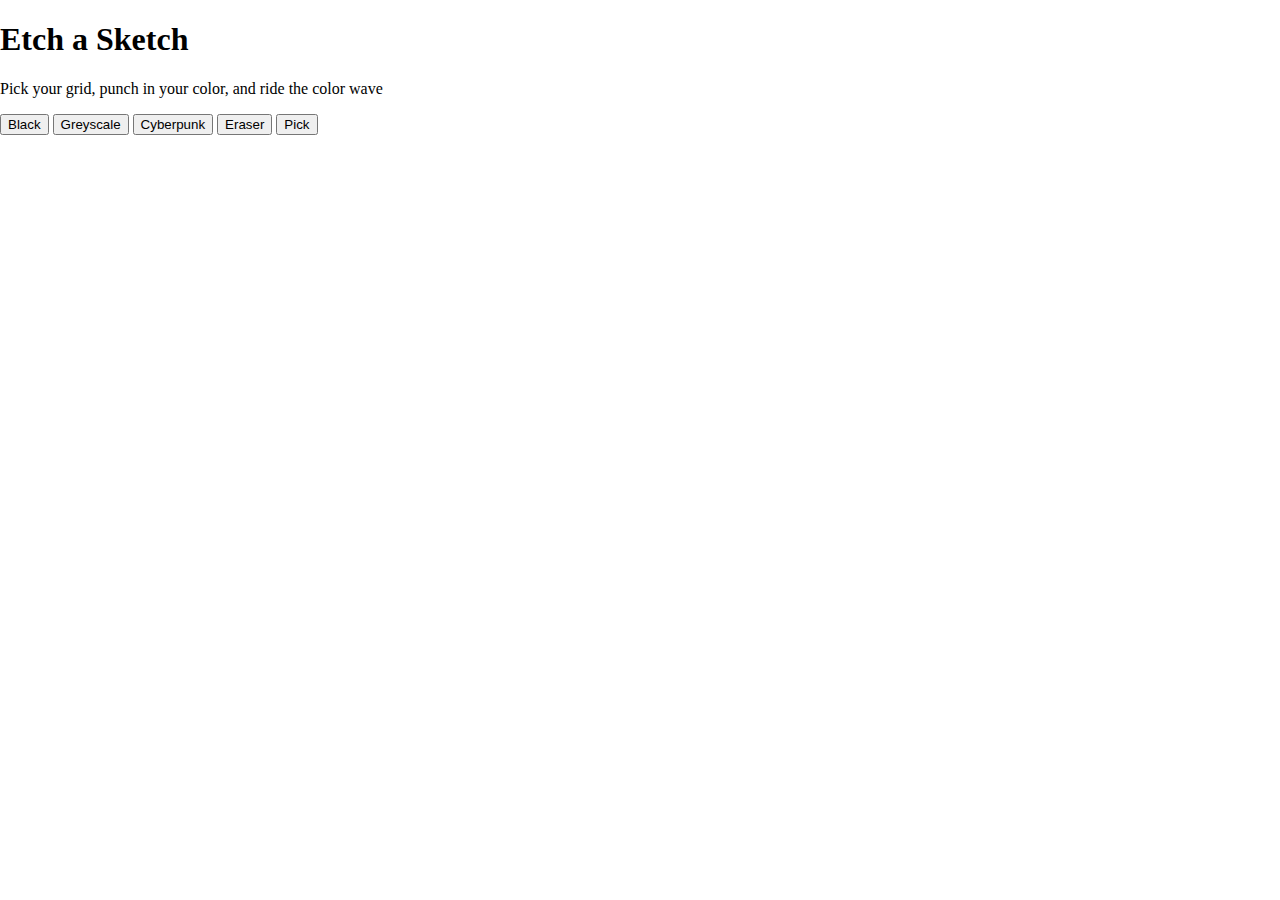
==== index.html @ dc10cc78 "Rename files to proper standard" ====
<!DOCTYPE html>
<html lang="en">
<head>
    <meta charset="UTF-8">
    <meta http-equiv="X-UA-Compatible" content="IE=edge">
    <meta name="viewport" content="width=device-width, initial-scale=1.0">
    <title>Etch a Sketch</title>
    <link rel="stylesheet" href="./style.css">
    <script src="./script.js" defer></script>
</head>
<body>

     <!-- this doc uses BEM (block element modifier) syntax. block 
        (heading), element (heading_right-links), modifier 
        (heading_right-links--red)-->

    <h1 id="app-title">Etch a Sketch</h1>
    <p id="description">Pick your grid, punch in your color, and ride the color wave</p>
    <div id="selectors">
        <button class="selectors_color">Black</button>
        <button class="selectors_color">Greyscale</button>
        <button class="selectors_color">Cyberpunk</button>
        <button class="selectors_color">Eraser</button>
        <button class="selectors_color">Pick</button>
    </div>
    <div id="grid_outer">
        <div id="grid_inner">

        </div>
    </div>

</body>
</html>
---- style.css ----
body,html {
    padding: 0;
    margin: 0;
}

#grid_outer {
    width: 75vw;
    height: 75vw;
    max-width: 600px;
    max-height: 600px;

}
  
#grid_inner {
    display: grid;
    column-gap: 2px;
    row-gap: 2px;
    width: 100%;
    height: 100%;
}
  
@media screen and (min-width: 500px) {
      .wrapper {
          grid-template-columns: 1fr 1fr;
      }
}

@media screen and (min-width: 800px) {
    .wrapper {
        grid-template-columns: 1fr 2fr 2fr 1fr;
    }
}


.cell {
    border: solid black 1px;
}
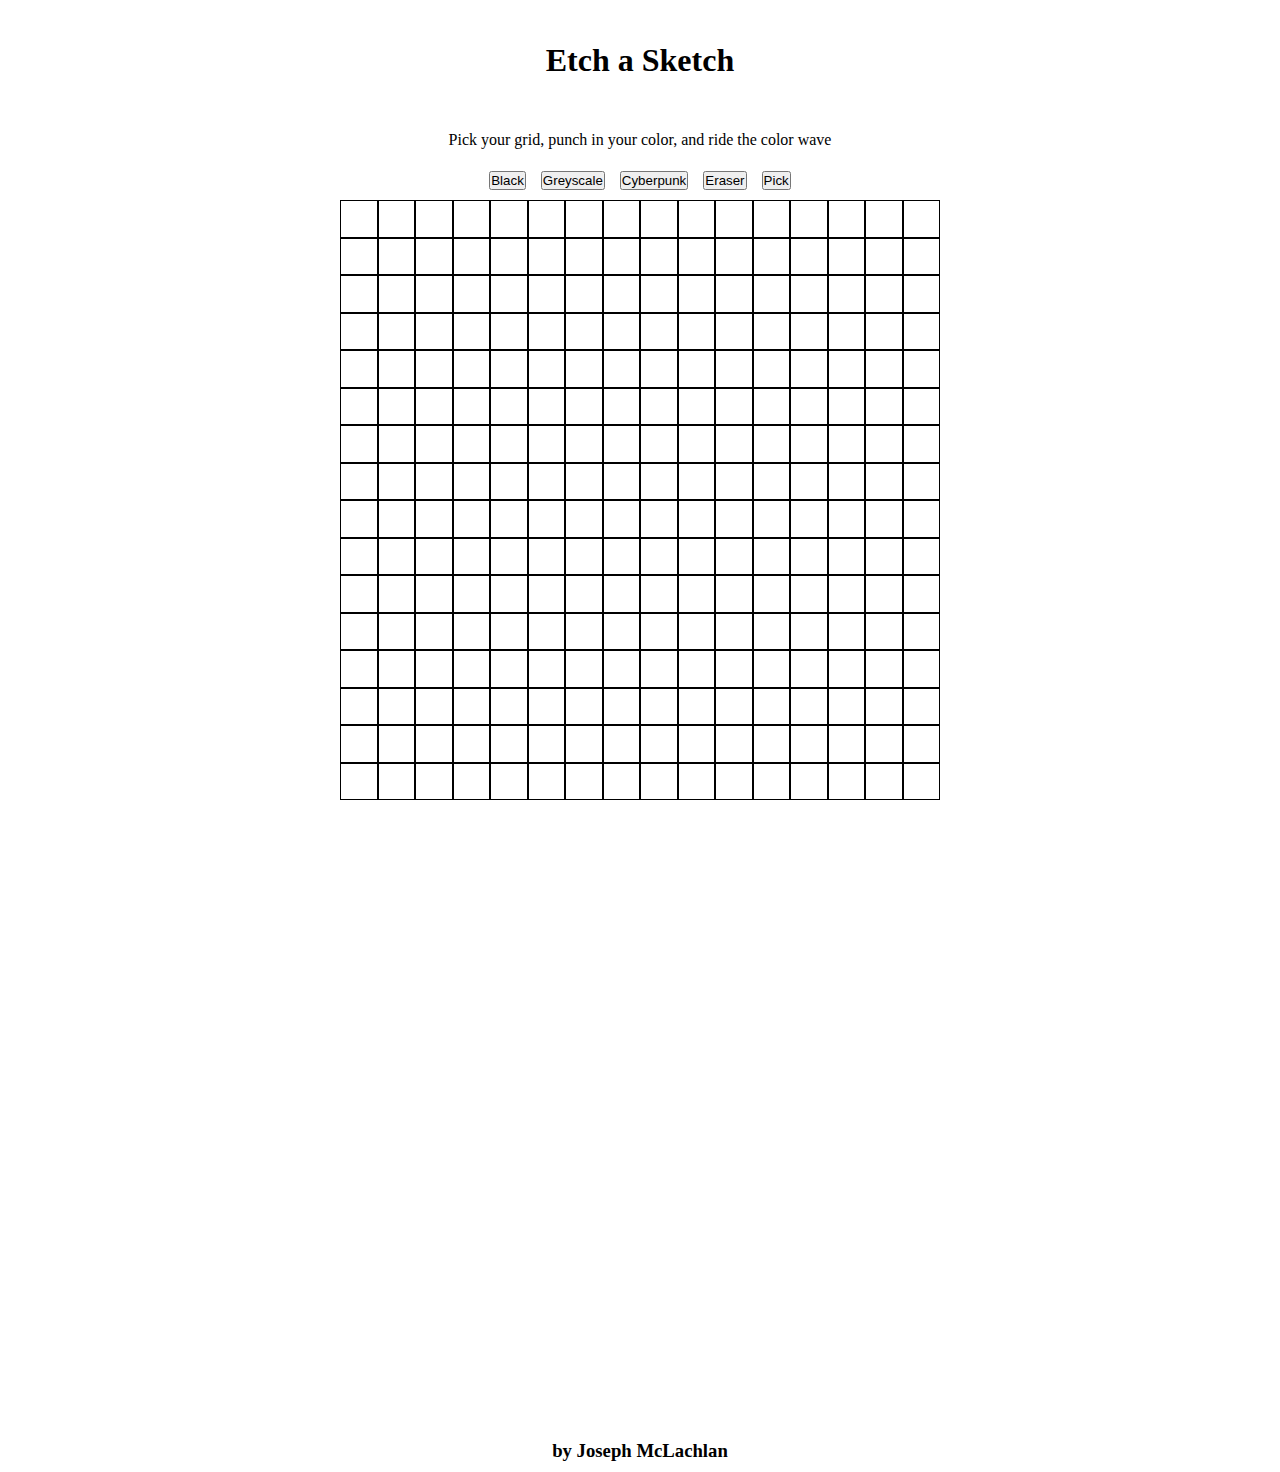
==== commit 613fa9ad: "Create initial grid building function" ====
--- a/index.html
+++ b/index.html
@@ -8,26 +8,27 @@
     <link rel="stylesheet" href="./style.css">
     <script src="./script.js" defer></script>
 </head>
-<body>
+<body onload="createGrid(16)">
+    <div id="page-container">
+        <h1 id="app-title">Etch a Sketch</h1>
+        <p id="description">Pick your grid, punch in your color, and ride the color wave</p>
+        <div id="selectors">
+            <button class="selectors_color">Black</button>
+            <button class="selectors_color">Greyscale</button>
+            <button class="selectors_color">Cyberpunk</button>
+            <button class="selectors_color">Eraser</button>
+            <button class="selectors_color">Pick</button>
+        </div>
+        <div id="grid_outer">
+            <div id="grid_container">
+                <div id="grid_inner">
 
-     <!-- this doc uses BEM (block element modifier) syntax. block 
-        (heading), element (heading_right-links), modifier 
-        (heading_right-links--red)-->
-
-    <h1 id="app-title">Etch a Sketch</h1>
-    <p id="description">Pick your grid, punch in your color, and ride the color wave</p>
-    <div id="selectors">
-        <button class="selectors_color">Black</button>
-        <button class="selectors_color">Greyscale</button>
-        <button class="selectors_color">Cyberpunk</button>
-        <button class="selectors_color">Eraser</button>
-        <button class="selectors_color">Pick</button>
-    </div>
-    <div id="grid_outer">
-        <div id="grid_inner">
-
+                </div>
+            </div>
         </div>
     </div>
-
+    <div class="space">
+    </div>
+    <footer><h3> by Joseph McLachlan</h3></footer>
 </body>
 </html>--- a/style.css
+++ b/style.css
@@ -1,9 +1,30 @@
-body,html {
+* {
     padding: 0;
     margin: 0;
 }
 
-#grid_outer {
+#page-container {
+    display: grid;
+    grid-template-columns: 1fr;
+    grid-template-rows: 3fr 1fr 1fr 15fr 15fr 1fr ;
+}
+#app-title,
+#description,
+#grid_outer, 
+footer {
+    display: flex;
+    align-items: center;
+    justify-content: center;
+}
+
+#selectors {
+    display: flex;
+    align-items: center;
+    justify-content: center;
+    gap: 15px;
+}
+
+#grid_container {
     width: 75vw;
     height: 75vw;
     max-width: 600px;
@@ -13,8 +34,8 @@
   
 #grid_inner {
     display: grid;
-    column-gap: 2px;
-    row-gap: 2px;
+    column-gap: 0px;
+    row-gap: 0px;
     width: 100%;
     height: 100%;
 }
@@ -34,4 +55,8 @@
 
 .cell {
     border: solid black 1px;
+}
+
+footer {
+    margin-bottom: 10px;
 }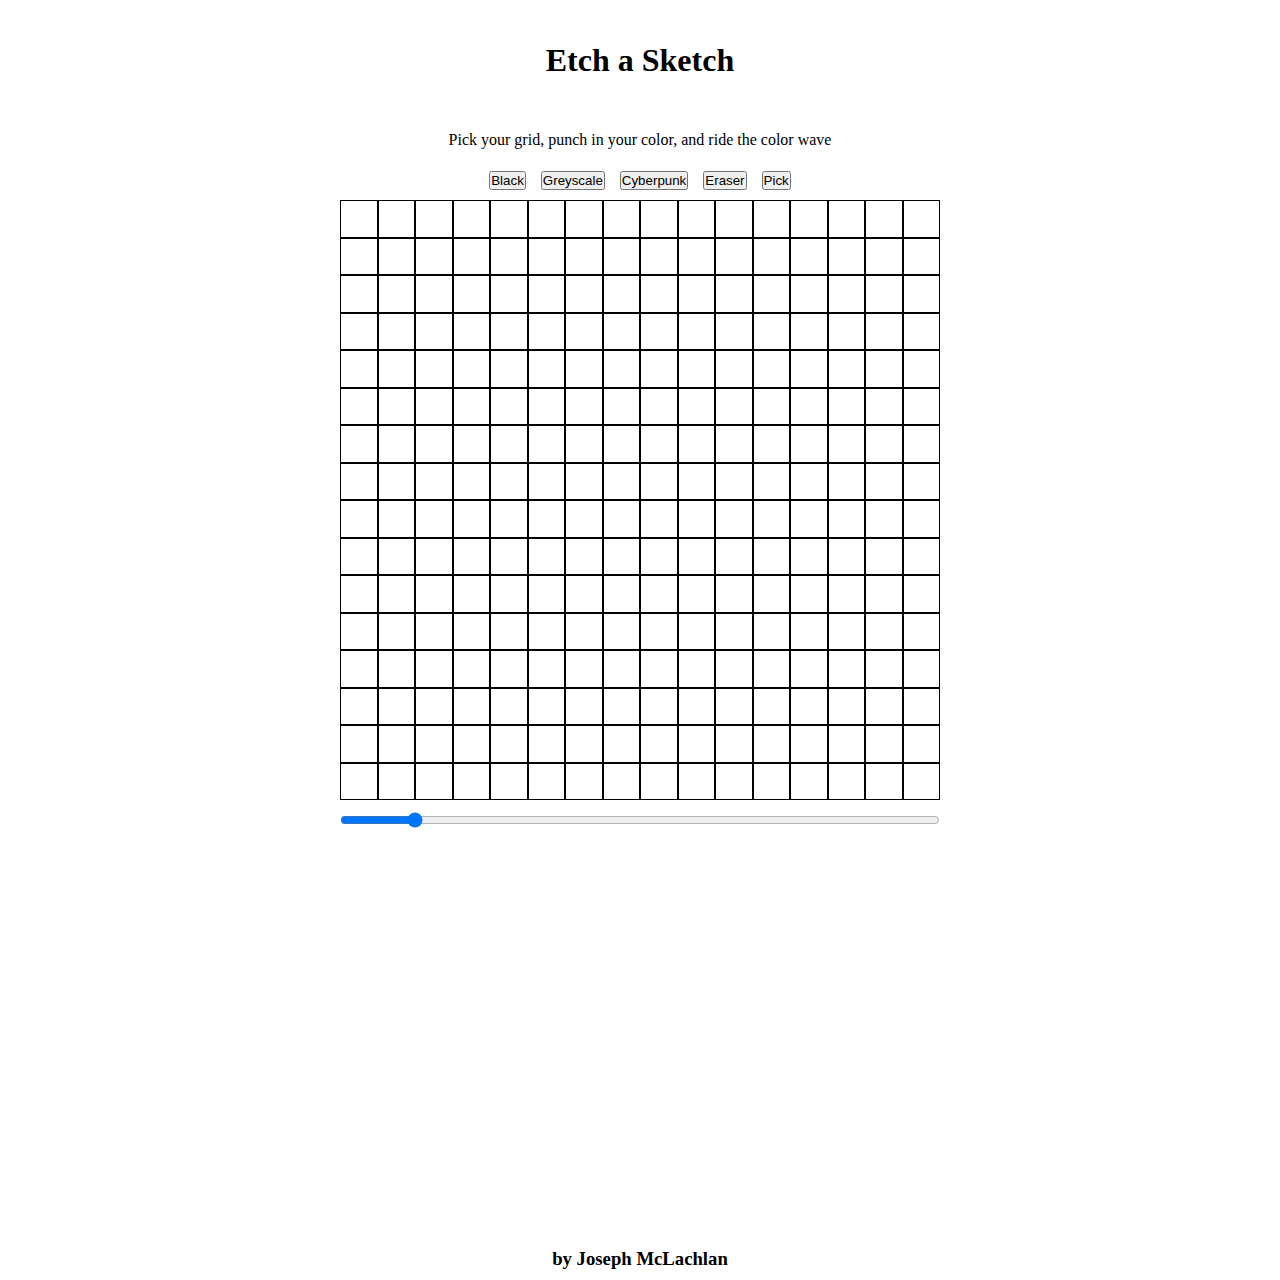
==== commit f6d9bfc5: "Add slider" ====
--- a/index.html
+++ b/index.html
@@ -9,26 +9,28 @@
     <script src="./script.js" defer></script>
 </head>
 <body onload="createGrid(16)">
-    <div id="page-container">
-        <h1 id="app-title">Etch a Sketch</h1>
-        <p id="description">Pick your grid, punch in your color, and ride the color wave</p>
-        <div id="selectors">
+    <div class="container" id="page-container">
+    <h1 class="container" id="app-title">Etch a Sketch</h1>
+        <p class="container" id="description">Pick your grid, punch in your color, and ride the color wave</p>
+        <div class="container" id="selectors">
             <button class="selectors_color">Black</button>
             <button class="selectors_color">Greyscale</button>
             <button class="selectors_color">Cyberpunk</button>
             <button class="selectors_color">Eraser</button>
             <button class="selectors_color">Pick</button>
         </div>
-        <div id="grid_outer">
+        <div class="container" id="grid_outer">
             <div id="grid_container">
                 <div id="grid_inner">
 
                 </div>
             </div>
         </div>
+        <div class="container">
+            <input type="range" min="4" max="100" value="15" id="slider">
+        </div>
+        <div class="space"></div>
+        <footer class="container" id="footer"> <h3>by Joseph McLachlan</h3></footer>
     </div>
-    <div class="space">
-    </div>
-    <footer><h3> by Joseph McLachlan</h3></footer>
 </body>
 </html>--- a/style.css
+++ b/style.css
@@ -6,12 +6,10 @@
 #page-container {
     display: grid;
     grid-template-columns: 1fr;
-    grid-template-rows: 3fr 1fr 1fr 15fr 15fr 1fr ;
+    grid-template-rows: 3fr 1fr 1fr 15fr 1fr 10fr 1fr ;
 }
-#app-title,
-#description,
-#grid_outer, 
-footer {
+
+.container{
     display: flex;
     align-items: center;
     justify-content: center;
@@ -31,7 +29,12 @@
     max-height: 600px;
 
 }
-  
+
+#slider {
+    width: 75vw;
+    max-width: 600px;
+}
+
 #grid_inner {
     display: grid;
     column-gap: 0px;
@@ -39,24 +42,12 @@
     width: 100%;
     height: 100%;
 }
-  
-@media screen and (min-width: 500px) {
-      .wrapper {
-          grid-template-columns: 1fr 1fr;
-      }
-}
-
-@media screen and (min-width: 800px) {
-    .wrapper {
-        grid-template-columns: 1fr 2fr 2fr 1fr;
-    }
-}
-
 
 .cell {
     border: solid black 1px;
 }
 
-footer {
-    margin-bottom: 10px;
+#footer {
+    align-self: end;
+    padding-bottom: 10px;
 }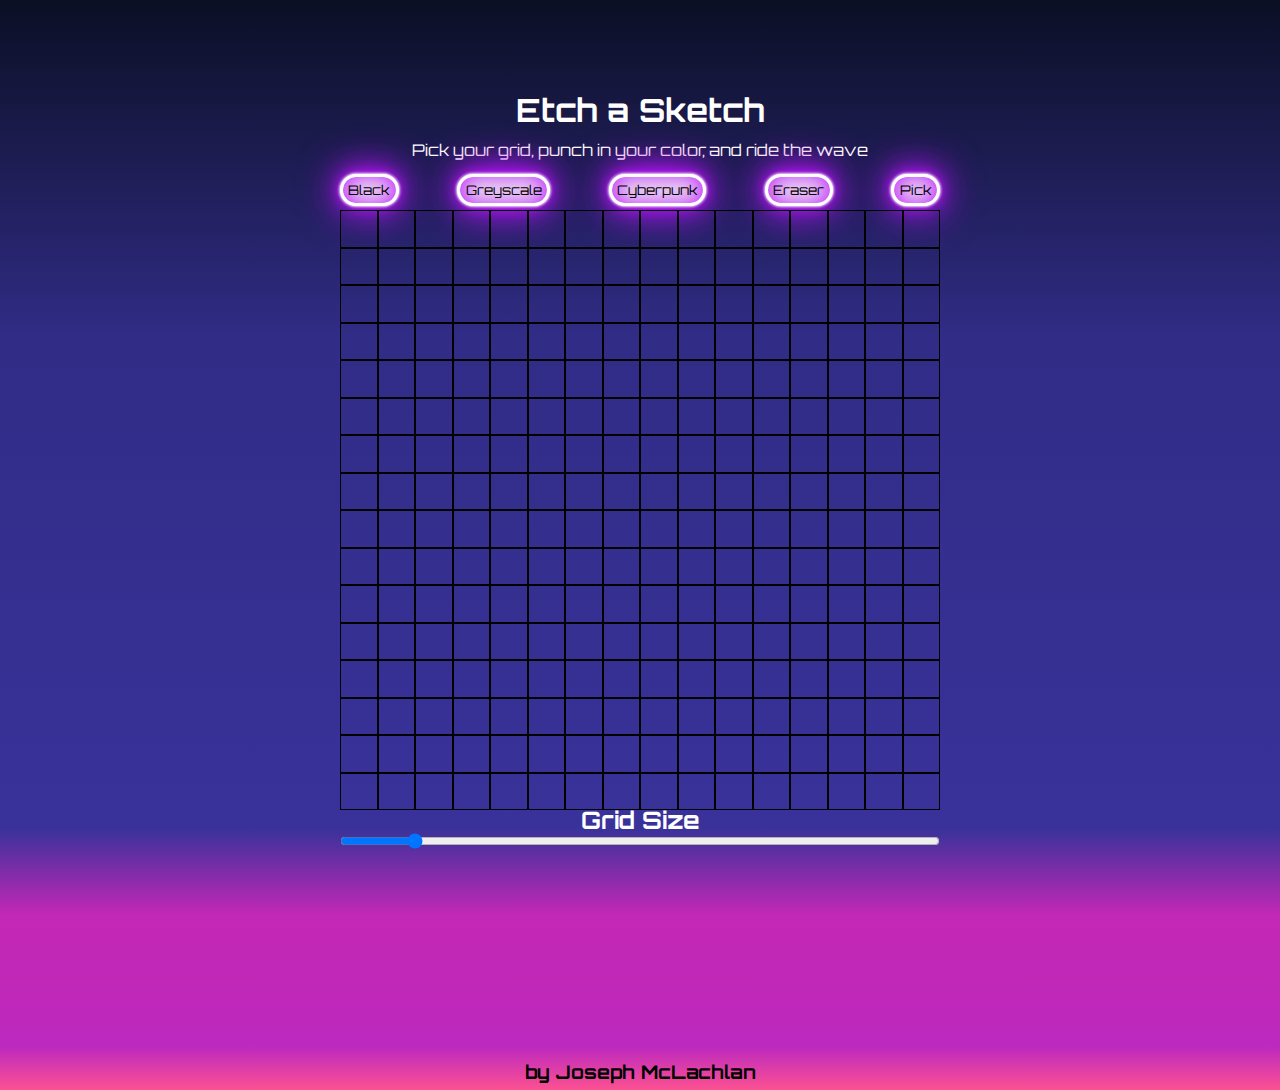
==== commit 75dd14ba: "Build site structure and add styling" ====
--- a/index.html
+++ b/index.html
@@ -5,19 +5,23 @@
     <meta http-equiv="X-UA-Compatible" content="IE=edge">
     <meta name="viewport" content="width=device-width, initial-scale=1.0">
     <title>Etch a Sketch</title>
+    <link rel="preconnect" href="https://fonts.googleapis.com">
+    <link rel="preconnect" href="https://fonts.gstatic.com" crossorigin>
+    <link href="https://fonts.googleapis.com/css2?family=Orbitron&display=swap" rel="stylesheet"> 
     <link rel="stylesheet" href="./style.css">
     <script src="./script.js" defer></script>
 </head>
 <body onload="createGrid(16)">
-    <div class="container" id="page-container">
     <h1 class="container" id="app-title">Etch a Sketch</h1>
-        <p class="container" id="description">Pick your grid, punch in your color, and ride the color wave</p>
-        <div class="container" id="selectors">
-            <button class="selectors_color">Black</button>
-            <button class="selectors_color">Greyscale</button>
-            <button class="selectors_color">Cyberpunk</button>
-            <button class="selectors_color">Eraser</button>
-            <button class="selectors_color">Pick</button>
+        <p class="container" id="description">Pick your grid, punch in your color, and ride the wave</p>
+        <div class="container" id="selector_container">
+            <div class="container" id="selectors">
+                <button class="selectors_color">Black</button>
+                <button class="selectors_color">Greyscale</button>
+                <button class="selectors_color">Cyberpunk</button>
+                <button class="selectors_color">Eraser</button>
+                <button class="selectors_color">Pick</button>
+                </div>
         </div>
         <div class="container" id="grid_outer">
             <div id="grid_container">
@@ -26,11 +30,11 @@
                 </div>
             </div>
         </div>
-        <div class="container">
+        <div class="container" id="slider-container">
+            <h2 id="slider-label">Grid Size</h2>
             <input type="range" min="4" max="100" value="15" id="slider">
         </div>
         <div class="space"></div>
         <footer class="container" id="footer"> <h3>by Joseph McLachlan</h3></footer>
-    </div>
 </body>
 </html>--- a/style.css
+++ b/style.css
@@ -3,11 +3,20 @@
     margin: 0;
 }
 
-#page-container {
+body{
+    font-family: 'Orbitron', sans-serif;
+    background: rgb(11,15,36);
+    background: linear-gradient(180deg, rgba(11,15,36,1) 0%, rgba(49,44,134,1) 31%, rgba(57,50,154,1) 76%, rgba(195,40,182,1) 84%, rgba(194,40,183,1) 89%, rgba(186,35,189,0.9738095067128414) 96%, rgba(252,70,139,0.9429971817828694) 100%);
     display: grid;
     grid-template-columns: 1fr;
-    grid-template-rows: 3fr 1fr 1fr 15fr 1fr 10fr 1fr ;
+    grid-template-rows: 1fr 1fr 1fr 15fr 1fr 5fr 1fr;
+    box-sizing: border-box;
+    line-height: 1em;
+    min-width: 100vw;
+    min-height: 100vh;
+    padding-top: 10vh;
 }
+
 
 .container{
     display: flex;
@@ -15,11 +24,34 @@
     justify-content: center;
 }
 
+#slider-container {
+    flex-direction: column;
+    gap: 5px;
+}
+
 #selectors {
     display: flex;
     align-items: center;
-    justify-content: center;
-    gap: 15px;
+    justify-content: space-between;
+    
+}
+
+button {
+    font-family: 'Orbitron', sans-serif;
+    border: 0.2rem solid #fff;
+    border-radius: 2rem;
+    padding: 0.4em;
+    box-shadow: 0 0 .2rem #fff,
+                0 0 .2rem #fff,
+                0 0 2rem #bc13fe,
+                0 0 0.8rem #bc13fe,
+                0 0 2.8rem #bc13fe,
+                inset 0 0 1.3rem #bc13fe;
+    }
+
+#selector_container,
+#description {
+    margin: 3px;
 }
 
 #grid_container {
@@ -30,7 +62,16 @@
 
 }
 
-#slider {
+#app-title,
+#description,
+#slider-label {
+    color: #fff;
+    animation: neonPurple 1.5s ease-in-out infinite alternate;
+}
+
+
+#slider,
+#selectors {
     width: 75vw;
     max-width: 600px;
 }
@@ -50,4 +91,29 @@
 #footer {
     align-self: end;
     padding-bottom: 10px;
-}+}
+
+@keyframes neonPurple {
+    from {
+      text-shadow: 
+        0 0 10px #fff, 
+        0 0 20px #fff, 
+        0 0 30px #fff, 
+        0 0 40px #ff00de,
+        0 0 70px #ff00de, 
+        0 0 80px #ff00de, 
+        0 0 100px #ff00de, 
+        0 0 150px #ff00de;
+    }
+    to {
+      text-shadow: 
+        0 0 5px #fff, 
+        0 0 10px #fff, 
+        0 0 15px #fff, 
+        0 0 20px #ff00de,
+        0 0 35px #ff00de, 
+        0 0 40px #ff00de, 
+        0 0 50px #ff00de, 
+        0 0 75px #ff00de;
+    }
+  }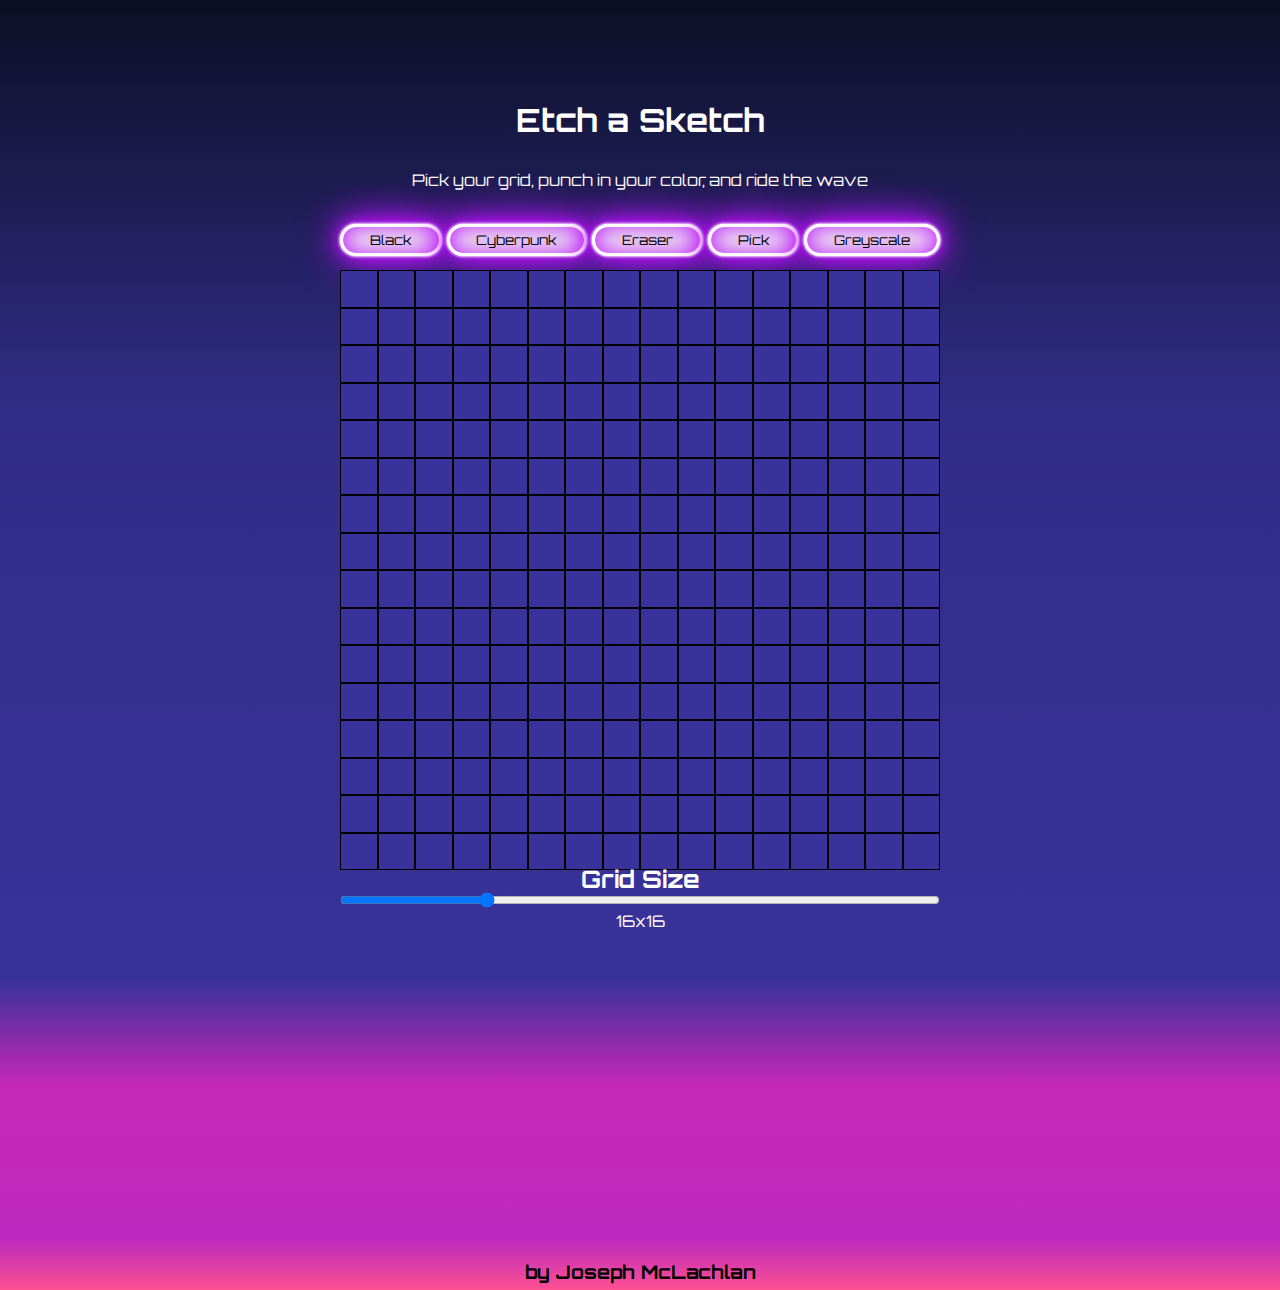
==== commit f748b483: "First functioning page" ====
--- a/index.html
+++ b/index.html
@@ -16,11 +16,11 @@
         <p class="container" id="description">Pick your grid, punch in your color, and ride the wave</p>
         <div class="container" id="selector_container">
             <div class="container" id="selectors">
-                <button class="selectors_color">Black</button>
-                <button class="selectors_color">Greyscale</button>
-                <button class="selectors_color">Cyberpunk</button>
-                <button class="selectors_color">Eraser</button>
-                <button class="selectors_color">Pick</button>
+                <button class="selectors_color" value="black">Black</button>
+                <button class="selectors_color" value="cyberpunk">Cyberpunk</button>
+                <button class="selectors_color" value="rgba(57,50,154,1)">Eraser</button>
+                <button class="selectors_color" value="pick">Pick</button>
+                <button class="selectors_color" value="greyscale">Greyscale</button>
                 </div>
         </div>
         <div class="container" id="grid_outer">
@@ -32,7 +32,8 @@
         </div>
         <div class="container" id="slider-container">
             <h2 id="slider-label">Grid Size</h2>
-            <input type="range" min="4" max="100" value="15" id="slider">
+            <input type="range" value="16" min="1" max="64"  id="slider">
+            <div id="grid-size">16x16</div>
         </div>
         <div class="space"></div>
         <footer class="container" id="footer"> <h3>by Joseph McLachlan</h3></footer>
--- a/style.css
+++ b/style.css
@@ -6,15 +6,29 @@
 body{
     font-family: 'Orbitron', sans-serif;
     background: rgb(11,15,36);
-    background: linear-gradient(180deg, rgba(11,15,36,1) 0%, rgba(49,44,134,1) 31%, rgba(57,50,154,1) 76%, rgba(195,40,182,1) 84%, rgba(194,40,183,1) 89%, rgba(186,35,189,0.9738095067128414) 96%, rgba(252,70,139,0.9429971817828694) 100%);
+    background: linear-gradient(180deg, 
+    rgba(11,15,36,1) 0%, 
+    rgba(49,44,134,1) 31%, 
+    rgba(57,50,154,1) 76%,
+    rgba(195,40,182,1) 84%, 
+    rgba(194,40,183,1) 89%, 
+    rgba(186,35,189,0.9738095067128414) 96%,
+    rgba(252,70,139,0.9429971817828694) 100%);
     display: grid;
     grid-template-columns: 1fr;
-    grid-template-rows: 1fr 1fr 1fr 15fr 1fr 5fr 1fr;
+    grid-template-rows: 1fr 1fr 1fr 10fr 1fr 5fr 1fr;
     box-sizing: border-box;
     line-height: 1em;
     min-width: 100vw;
     min-height: 100vh;
     padding-top: 10vh;
+}
+
+@media screen and (max-width:750px){
+    body{
+       grid-template-rows: 1fr 1fr 1fr 5fr 1fr 5fr 1fr;
+        
+    }
 }
 
 
@@ -33,10 +47,13 @@
     display: flex;
     align-items: center;
     justify-content: space-between;
+    flex-wrap: wrap;
+    gap: 5px;
     
 }
 
 button {
+    flex: 1 1 auto;
     font-family: 'Orbitron', sans-serif;
     border: 0.2rem solid #fff;
     border-radius: 2rem;
@@ -50,7 +67,7 @@
     }
 
 #selector_container,
-#description {
+#description{
     margin: 3px;
 }
 
@@ -62,9 +79,14 @@
 
 }
 
+.cell {
+    background-color: rgba(57,50,154,1);
+}
+
 #app-title,
 #description,
-#slider-label {
+#slider-label,
+#grid-size{
     color: #fff;
     animation: neonPurple 1.5s ease-in-out infinite alternate;
 }
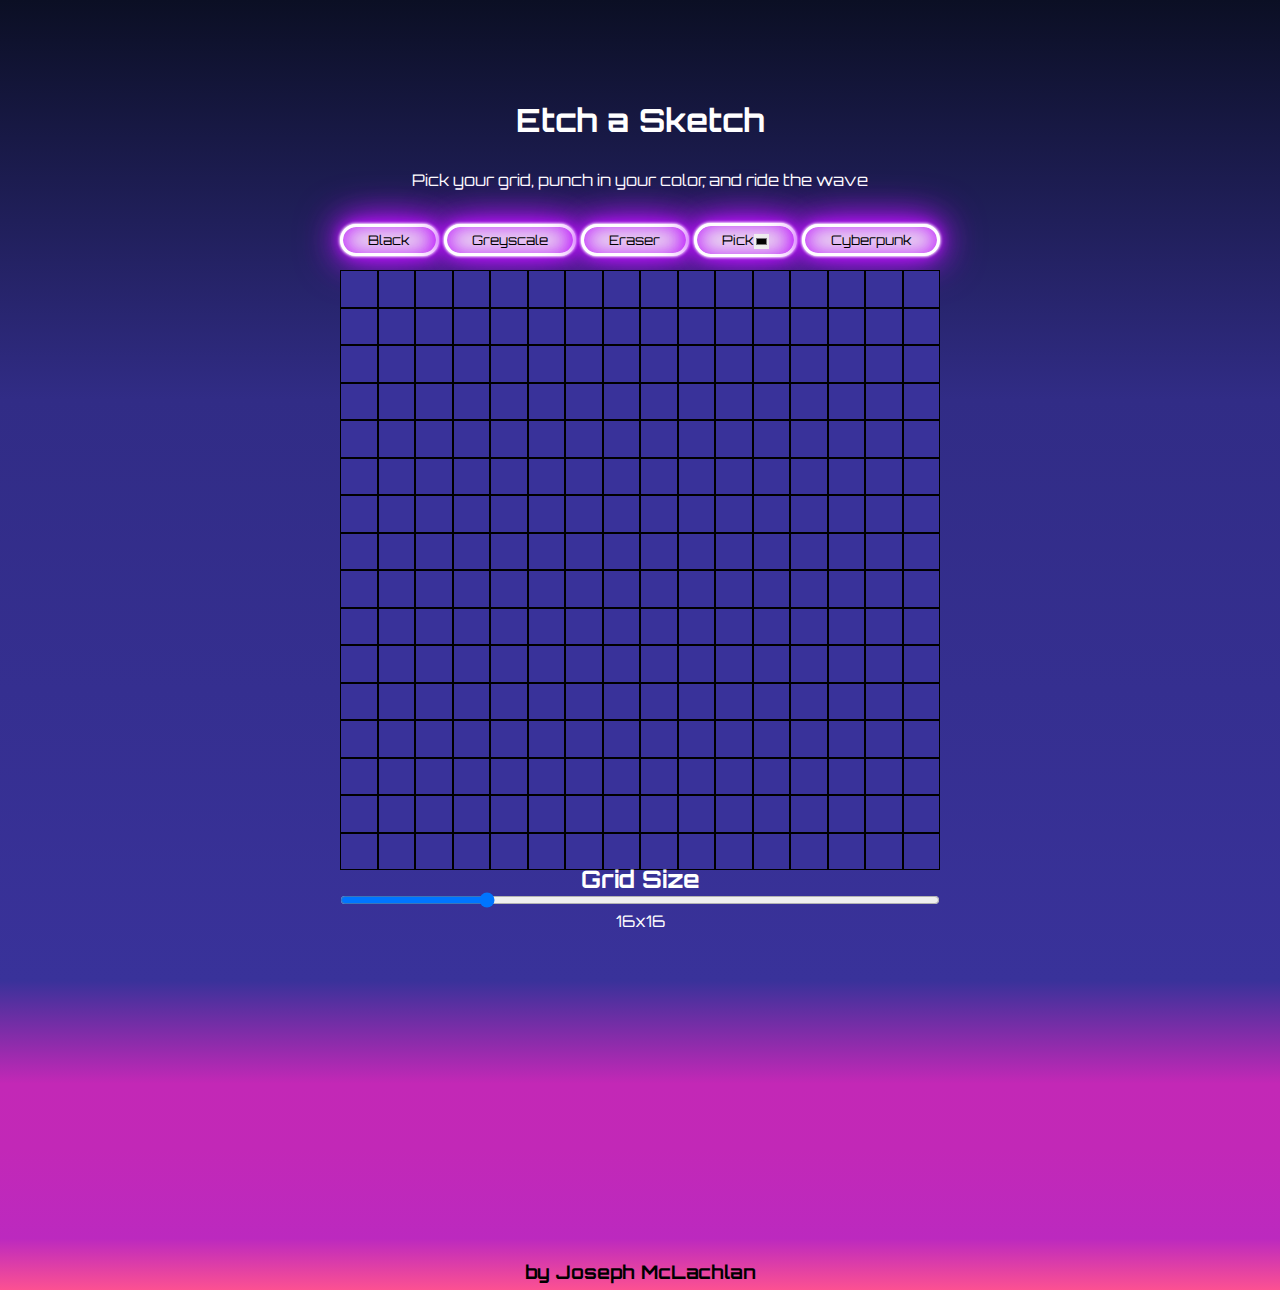
==== commit 07b3edeb: "Add final functionality to all buttons" ====
--- a/index.html
+++ b/index.html
@@ -17,10 +17,10 @@
         <div class="container" id="selector_container">
             <div class="container" id="selectors">
                 <button class="selectors_color" value="black">Black</button>
+                <button class="selectors_color" value="greyscale">Greyscale</button>
+                <button class="selectors_color" value="rgba(57,50,154,1)">Eraser</button>
+                <button class="selectors_color" value="pick">Pick<input type="color" id="color-picker"></button>
                 <button class="selectors_color" value="cyberpunk">Cyberpunk</button>
-                <button class="selectors_color" value="rgba(57,50,154,1)">Eraser</button>
-                <button class="selectors_color" value="pick">Pick</button>
-                <button class="selectors_color" value="greyscale">Greyscale</button>
                 </div>
         </div>
         <div class="container" id="grid_outer">
--- a/style.css
+++ b/style.css
@@ -83,6 +83,12 @@
     background-color: rgba(57,50,154,1);
 }
 
+#color-picker{
+border: none;
+height: 15px;
+width: 15px;
+}
+
 #app-title,
 #description,
 #slider-label,
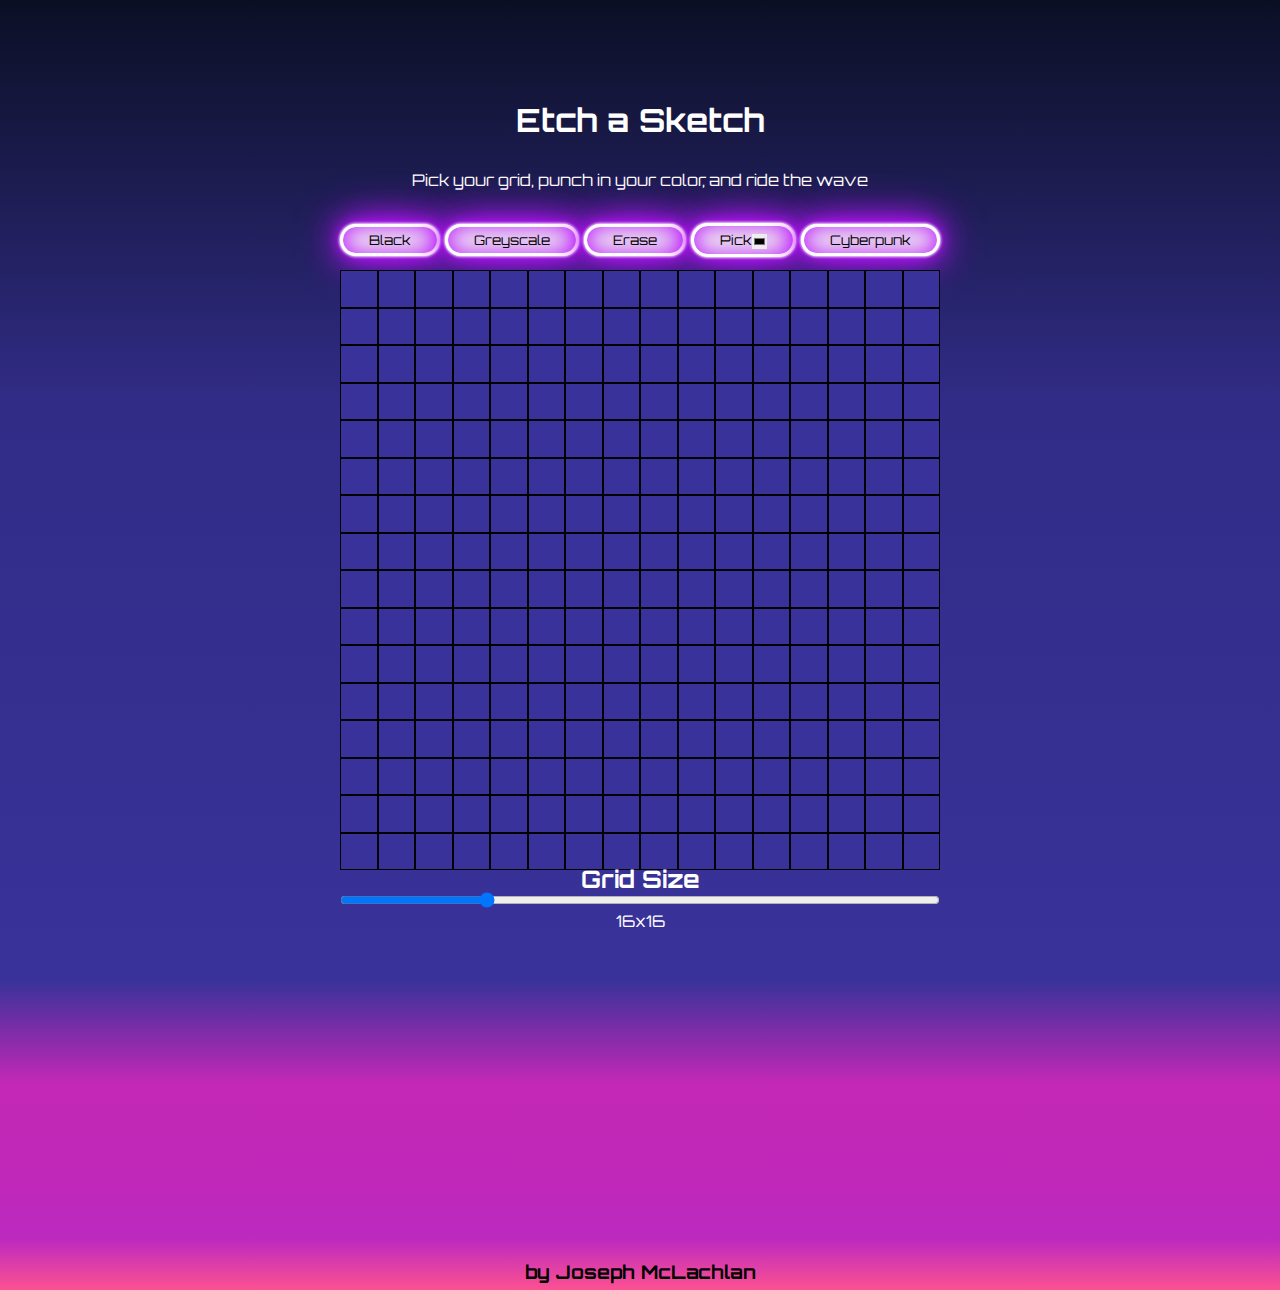
==== commit 69db0eef: "Change eraser to board erase, fix functionality of grayscale" ====
--- a/index.html
+++ b/index.html
@@ -13,29 +13,30 @@
 </head>
 <body onload="createGrid(16)">
     <h1 class="container" id="app-title">Etch a Sketch</h1>
-        <p class="container" id="description">Pick your grid, punch in your color, and ride the wave</p>
-        <div class="container" id="selector_container">
-            <div class="container" id="selectors">
-                <button class="selectors_color" value="black">Black</button>
-                <button class="selectors_color" value="greyscale">Greyscale</button>
-                <button class="selectors_color" value="rgba(57,50,154,1)">Eraser</button>
-                <button class="selectors_color" value="pick">Pick<input type="color" id="color-picker"></button>
-                <button class="selectors_color" value="cyberpunk">Cyberpunk</button>
-                </div>
-        </div>
-        <div class="container" id="grid_outer">
-            <div id="grid_container">
-                <div id="grid_inner">
+    <p class="container" id="description">Pick your grid, punch in your color, and ride the wave</p>
+    <div class="container" id="selector_container">
+        <div class="container" id="selectors">
+            <button class="selectors_color" value="black">Black</button>
+            <button class="selectors_color" value="greyscale">Greyscale</button>
+            <button class="selectors_color" value="eraser">Erase</button>
+            <button class="selectors_color" value="pick">Pick<input type="color" id="color-picker"></button>
+            <button class="selectors_color" value="cyberpunk">Cyberpunk</button>
+            </div>
+    </div>
+    <div class="container" id="grid_outer">
+        <div id="grid_container">
+            <div id="grid_inner">
 
-                </div>
             </div>
         </div>
-        <div class="container" id="slider-container">
-            <h2 id="slider-label">Grid Size</h2>
-            <input type="range" value="16" min="1" max="64"  id="slider">
-            <div id="grid-size">16x16</div>
-        </div>
-        <div class="space"></div>
-        <footer class="container" id="footer"> <h3>by Joseph McLachlan</h3></footer>
+    </div>
+    <div class="container" id="slider-container">
+        <h2 id="slider-label">Grid Size</h2>
+        <input type="range" value="16" min="1" max="64"  id="slider">
+        <div id="grid-size">16x16</div>
+    </div>
+    <div class="space"></div>
+    <footer class="container" id="footer"> <h3>by Joseph McLachlan</h3></footer>
+    
 </body>
 </html>--- a/style.css
+++ b/style.css
@@ -83,6 +83,7 @@
     background-color: rgba(57,50,154,1);
 }
 
+
 #color-picker{
 border: none;
 height: 15px;
